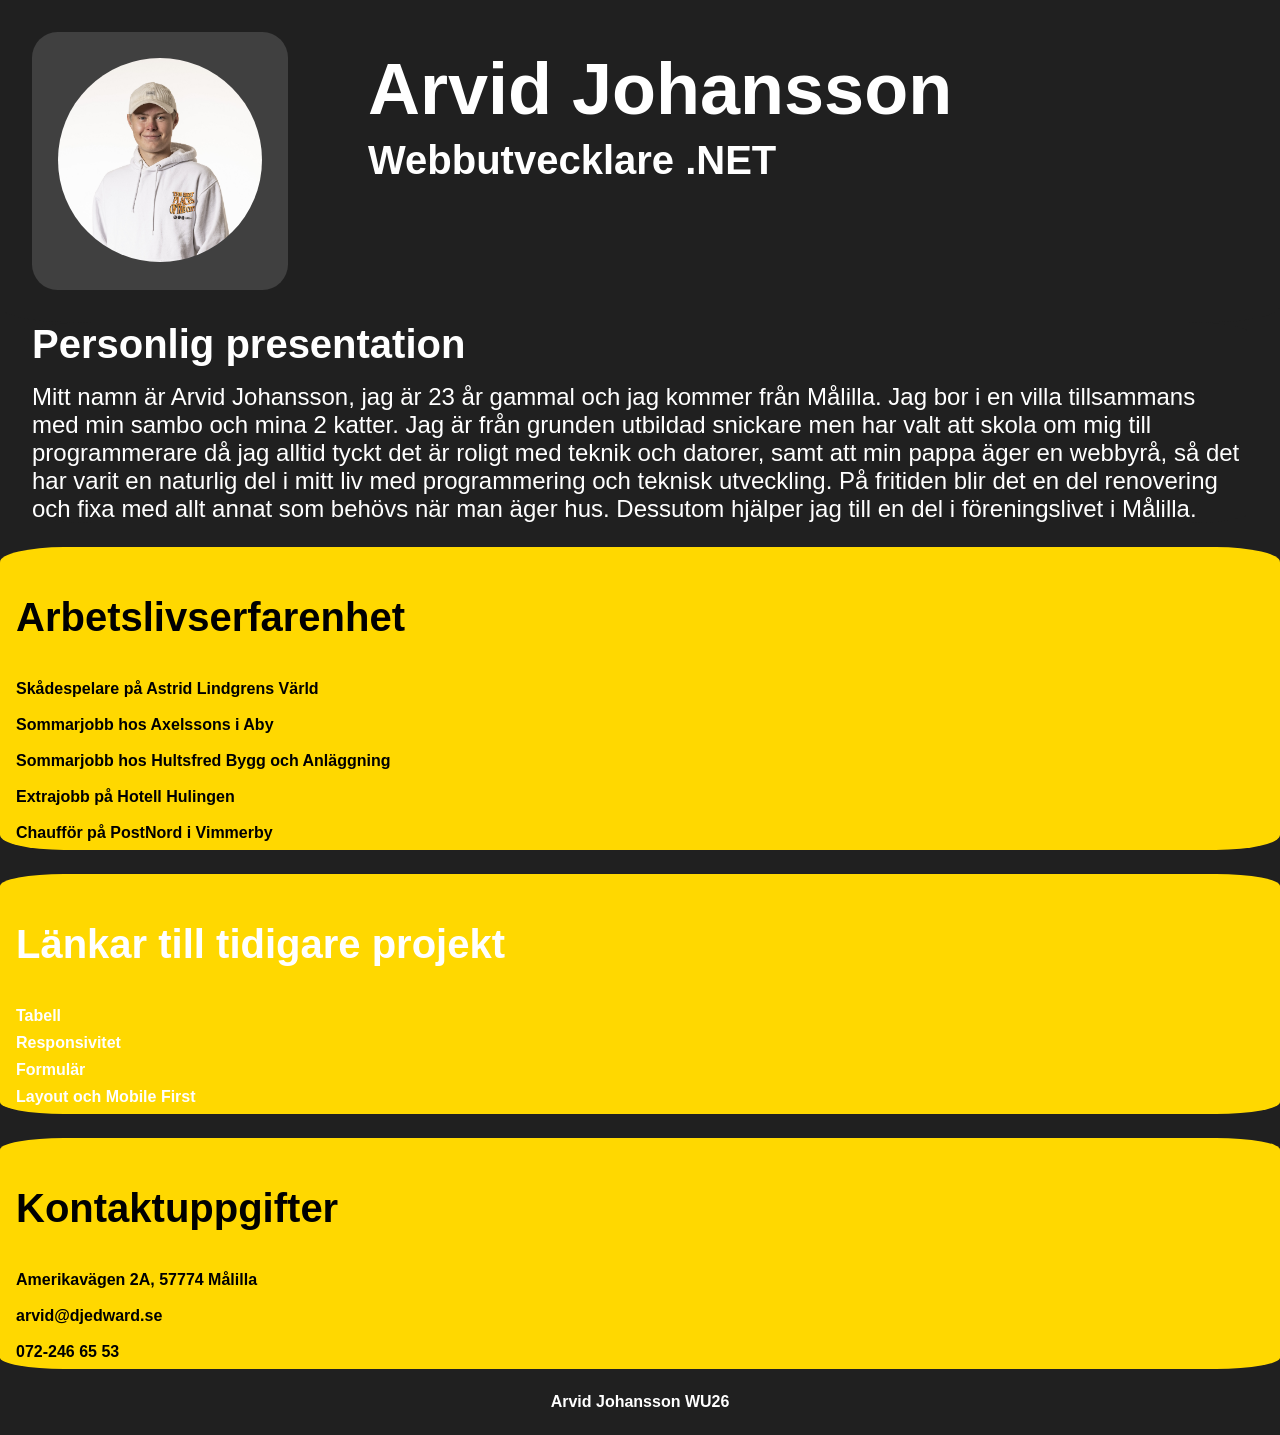
==== index.html @ 707cab83 "påbörjat grid på pc" ====
<!DOCTYPE html>
<html lang="sv">
<head>
    <meta charset="UTF-8">
    <meta name="viewport" content="width=device-width, initial-scale=1.0">
    <link rel="stylesheet" href="stylesheet.css">
    <title>CV</title>
</head>
<body>
    <main>
        <header>
            <section class="header-name">
                <h1>Arvid Johansson</h1>
                <h2>Webbutvecklare .NET</h2>
            </section>
            <section class="header-img">
                <img src="arvid cv webb.jpg" alt="En bild på Arvid">
            </section>
        </header>
    <div>
        <article class="personlig">
            <h3>Personlig presentation</h3>
            <p>Mitt namn är Arvid Johansson, jag är 23 år gammal och jag kommer från Målilla. Jag bor i en villa tillsammans med min sambo och mina 2 katter.
Jag är från grunden utbildad snickare men har valt att skola om mig till programmerare då jag alltid tyckt det är roligt med teknik och datorer, samt att min pappa äger en webbyrå, så det har varit en naturlig del i mitt liv med programmering och teknisk utveckling.
På fritiden blir det en del renovering och fixa med allt annat som behövs när man äger hus. Dessutom hjälper jag till en del i föreningslivet i Målilla.</p>
        </article>
        <article>
            <h3>Arbetslivserfarenhet</h3>
            <p class="arbetslivserfarenhet">
            Skådespelare på Astrid Lindgrens Värld<br><br>
            Sommarjobb hos Axelssons i Aby<br><br>
            Sommarjobb hos Hultsfred Bygg och Anläggning<br><br>
            Extrajobb på Hotell Hulingen<br><br>
            Chaufför på PostNord i Vimmerby
            </p>
        </article>
        <article class="länkar">
            <h3>Länkar till tidigare projekt</h3>
            <a class="link" href="https://arvid0306.github.io/ovning-tabeller/">Tabell</a><br><br>
            <a class="link" href="https://arvid0306.github.io/ovning-responsivitet/">Responsivitet</a><br><br>
            <a class="link" href="https://arvid0306.github.io/ovning-formular/">Formulär</a><br><br>
            <a class="link" href="https://arvid0306.github.io/ovning-mobile-first/">Layout och Mobile First</a>
        </article>
        <article>
            <h3>Kontaktuppgifter</h3>
            <p class="contact">
            Amerikavägen 2A, 57774 Målilla<br><br>
            arvid@djedward.se<br><br>
            072-246 65 53
            </p>
        </article>
    </div>
        <footer>
            <h2>
                Arvid Johansson WU26
            </h2>
        </footer>
    </main>
</body>
</html>
---- stylesheet.css ----
html{
    font-size: 8px;                 /*ställer in rem*/
}
body{
    margin: 0;
    background-color: #202020;
}
header{
    padding: 4rem 0;
    background-color: #404040;
    border-bottom-left-radius: 5%;
    border-bottom-right-radius: 5%;
    display: flex;                              /*skapar flex för att kunna centrera innehållet*/
    flex-direction: column;                     /*ändrar från row till column för fallande lista*/
    align-items: center;                        /*centrerar innehållet vågrätt*/
}
header > .header-name,
header > .header-img{
    display: block;                             /*skapar block för varje innehåll*/
}
.header-name > h1,
.header-name > h2{
    color: white;
}
.header-name{
    text-align: center;
}
h1, h2, h3, p, a{
    font-family: Arial, Helvetica, sans-serif;
}
h1{
    margin: 0;
    font-size: 6rem;
}
h1, h2{
    font-weight: lighter;
}
h2{
    margin: 1rem 0;
    font-size: 4rem;
}
h3{
    font-size: 3rem;
}
p, a{
    margin: 0;
    font-size: 2rem;
}
a{
    color: black;
    text-decoration: none;
}
img{
    width: 50%;           /*ändrar bredden på bilden*/
    margin-left: 25%;
    height: auto;           /*ändrar höjden på bilden automatiskt*/
    border-radius: 50%;     /*gör att den blir rund*/
    object-fit: cover;      /*gör att bilden fyller cirkeln utan att bli förvrängd*/
}
article{
    margin-top: 3rem;
    padding: 1rem 2rem;
    background-color: #ffd800;
    border-radius: 5%;
}
.arbetslivserfarenhet, .link, .contact{
    font-weight: bold;
}
footer{
    margin: 3rem 0;
}
footer > h2{
    text-align: center;
    font-size: 2rem;
    color: white;
}

@media (min-width: 768px) {
    header{
        display: grid;
        grid-template-columns: 1fr 3fr;
        grid-template-rows: auto;
        grid-template-areas:
            "img name";

        padding: 0;
        background-color: #202020;
    }

    .header-name{
        grid-area: name;
        align-self: flex-start;

        margin: 5% 0 0 5%
    }
    .header-name > h1,
    .header-name > h2{
        display: flex;
    }
    h1{
        font-size: 9rem;
        font-weight: bold;
    }
    h2{
        font-size: 5rem;
        font-weight: bold;
    }
    .header-img{
        grid-area: img;
        margin: 10%;

        background-color: #404040;
        border-radius: 10%;
    }
    img{
        width: 80%;
        margin: 10%;
    }
    .personlig{
        background-color: #202020;
    }
    .personlig > h3,
    .personlig > p,
    .länkar > h3,
    .länkar > .link{
        color: white;
    }
    .personlig{
        margin: 0 2.5%;
        padding: 0;
    }
    .personlig > h3{
        margin: 0 0 2rem 0;
    }
    .personlig > p{
        font-size: 3rem;
    }
    h3{
        font-size: 5rem;
    }
}
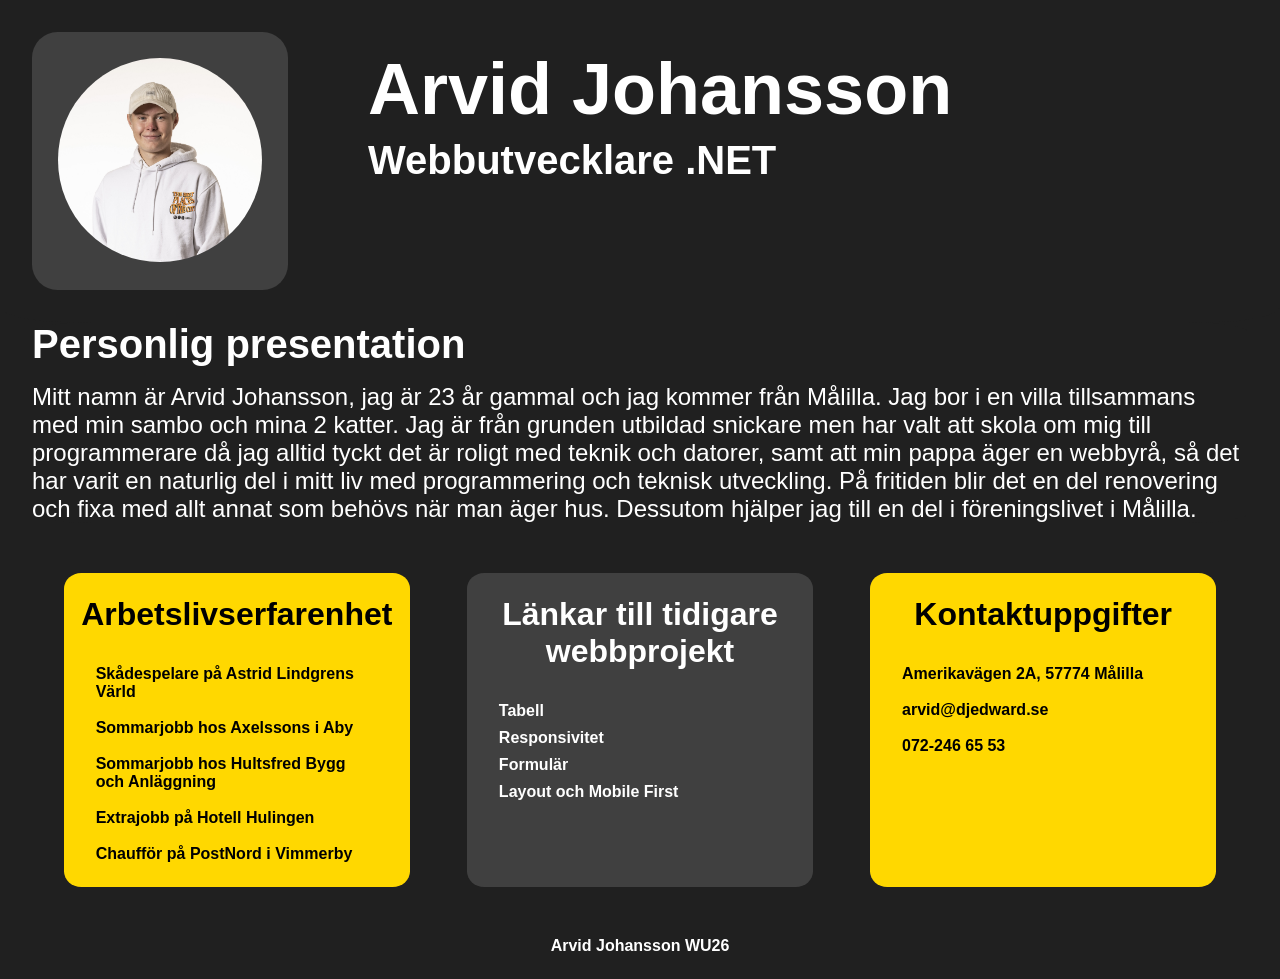
==== commit b01047ff: "klar med uppgiften" ====
--- a/index.html
+++ b/index.html
@@ -17,14 +17,14 @@
                 <img src="arvid cv webb.jpg" alt="En bild på Arvid">
             </section>
         </header>
-    <div>
         <article class="personlig">
             <h3>Personlig presentation</h3>
             <p>Mitt namn är Arvid Johansson, jag är 23 år gammal och jag kommer från Målilla. Jag bor i en villa tillsammans med min sambo och mina 2 katter.
 Jag är från grunden utbildad snickare men har valt att skola om mig till programmerare då jag alltid tyckt det är roligt med teknik och datorer, samt att min pappa äger en webbyrå, så det har varit en naturlig del i mitt liv med programmering och teknisk utveckling.
 På fritiden blir det en del renovering och fixa med allt annat som behövs när man äger hus. Dessutom hjälper jag till en del i föreningslivet i Målilla.</p>
         </article>
-        <article>
+    <div>
+        <article class="arbete">
             <h3>Arbetslivserfarenhet</h3>
             <p class="arbetslivserfarenhet">
             Skådespelare på Astrid Lindgrens Värld<br><br>
@@ -35,13 +35,13 @@
             </p>
         </article>
         <article class="länkar">
-            <h3>Länkar till tidigare projekt</h3>
+            <h3>Länkar till tidigare webbprojekt</h3>
             <a class="link" href="https://arvid0306.github.io/ovning-tabeller/">Tabell</a><br><br>
             <a class="link" href="https://arvid0306.github.io/ovning-responsivitet/">Responsivitet</a><br><br>
             <a class="link" href="https://arvid0306.github.io/ovning-formular/">Formulär</a><br><br>
             <a class="link" href="https://arvid0306.github.io/ovning-mobile-first/">Layout och Mobile First</a>
         </article>
-        <article>
+        <article class="kontakt">
             <h3>Kontaktuppgifter</h3>
             <p class="contact">
             Amerikavägen 2A, 57774 Målilla<br><br>
--- a/stylesheet.css
+++ b/stylesheet.css
@@ -27,6 +27,7 @@
 }
 h1, h2, h3, p, a{
     font-family: Arial, Helvetica, sans-serif;
+    overflow-wrap: anywhere;
 }
 h1{
     margin: 0;
@@ -86,7 +87,6 @@
         padding: 0;
         background-color: #202020;
     }
-
     .header-name{
         grid-area: name;
         align-self: flex-start;
@@ -116,7 +116,19 @@
         width: 80%;
         margin: 10%;
     }
+    main > div{
+        display: grid;
+        grid-template-columns: 1fr 1fr 1fr;
+        grid-template-rows: auto;
+        grid-template-areas: 
+            "arbete länkar kontakt";
+        column-gap: 5%;
+        padding: 2% 5%;
+    }
     .personlig{
+        grid-area: personlig;
+        grid-column: 1 / 4;
+
         background-color: #202020;
     }
     .personlig > h3,
@@ -135,6 +147,29 @@
     .personlig > p{
         font-size: 3rem;
     }
+    .arbete > h3,
+    .länkar > h3,
+    .kontakt > h3{
+        text-align: center;
+        margin-top: 5%;
+        font-size: 4rem;
+    }
+    .arbete > p,
+    .länkar > a,
+    .kontakt > p{
+        margin: 0 5% 5% 5%;
+    }
+    .arbete{
+        grid-area: arbete;
+    }
+    .länkar{
+        grid-area: länkar;
+
+        background-color: #404040;
+    }
+    .kontakt{
+        grid-area: kontakt;
+    }
     h3{
         font-size: 5rem;
     }
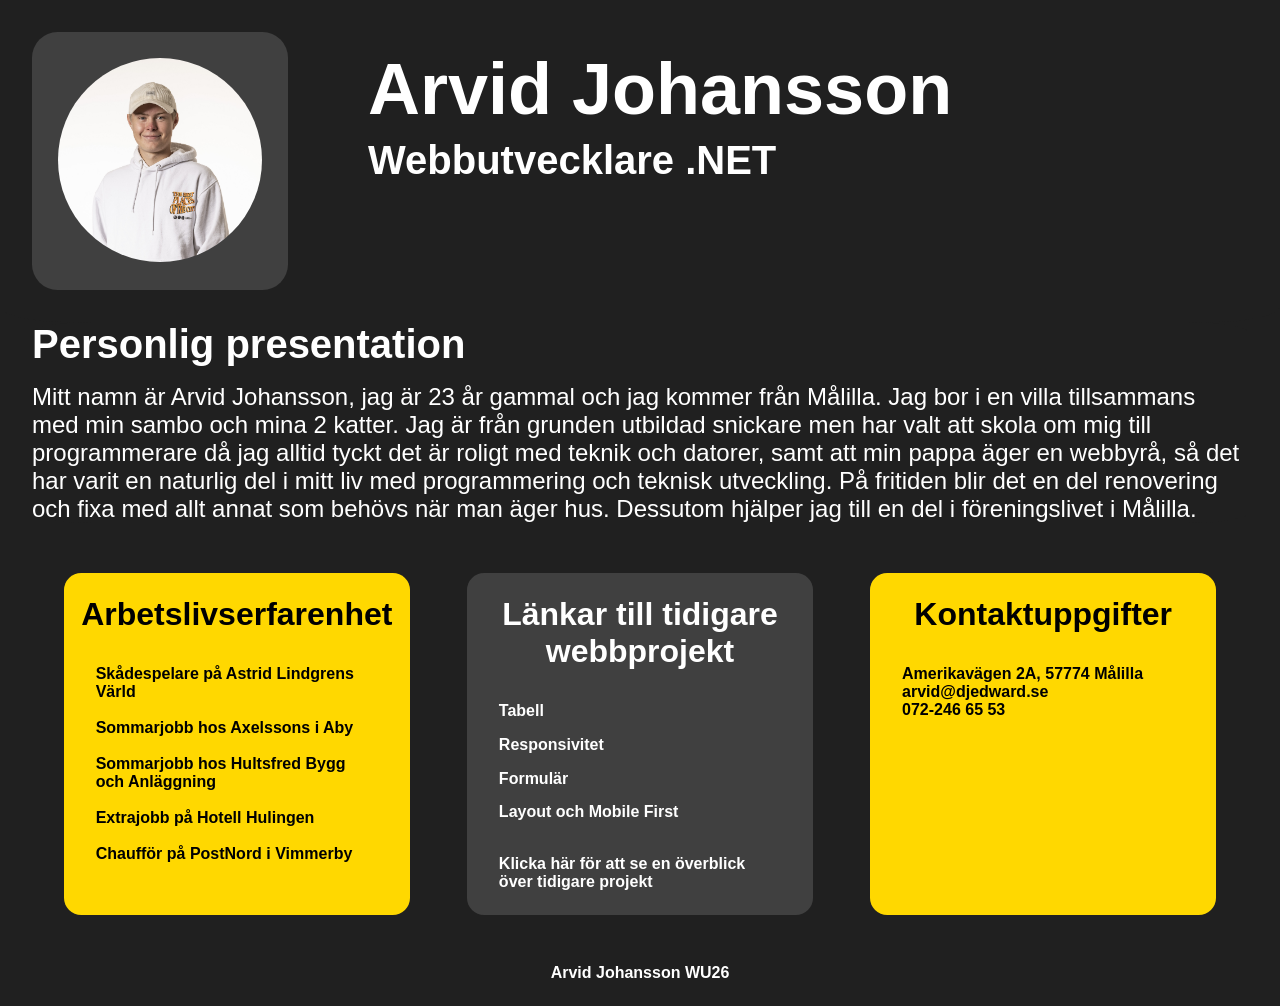
==== commit 32d6fa20: "klar med uppgiften" ====
--- a/index.html
+++ b/index.html
@@ -23,7 +23,7 @@
 Jag är från grunden utbildad snickare men har valt att skola om mig till programmerare då jag alltid tyckt det är roligt med teknik och datorer, samt att min pappa äger en webbyrå, så det har varit en naturlig del i mitt liv med programmering och teknisk utveckling.
 På fritiden blir det en del renovering och fixa med allt annat som behövs när man äger hus. Dessutom hjälper jag till en del i föreningslivet i Målilla.</p>
         </article>
-    <div>
+    <div>                               <!--skapar en div för att kunna skapa en grid senare i css enbart för de nedre artiklarna som på skissen-->
         <article class="arbete">
             <h3>Arbetslivserfarenhet</h3>
             <p class="arbetslivserfarenhet">
@@ -36,16 +36,17 @@
         </article>
         <article class="länkar">
             <h3>Länkar till tidigare webbprojekt</h3>
-            <a class="link" href="https://arvid0306.github.io/ovning-tabeller/">Tabell</a><br><br>
-            <a class="link" href="https://arvid0306.github.io/ovning-responsivitet/">Responsivitet</a><br><br>
-            <a class="link" href="https://arvid0306.github.io/ovning-formular/">Formulär</a><br><br>
-            <a class="link" href="https://arvid0306.github.io/ovning-mobile-first/">Layout och Mobile First</a>
+            <a class="link" href="https://arvid0306.github.io/ovning-tabeller/">Tabell</a><br>              <!--länkar till tidigare projekt-->
+            <a class="link" href="https://arvid0306.github.io/ovning-responsivitet/">Responsivitet</a><br>
+            <a class="link" href="https://arvid0306.github.io/ovning-formular/">Formulär</a><br>
+            <a class="link" href="https://arvid0306.github.io/ovning-mobile-first/">Layout och Mobile First</a><br><br><br>
+            <a class="link" href="preview.html">Klicka här för att se en överblick över tidigare projekt</a>
         </article>
         <article class="kontakt">
             <h3>Kontaktuppgifter</h3>
             <p class="contact">
-            Amerikavägen 2A, 57774 Målilla<br><br>
-            arvid@djedward.se<br><br>
+            Amerikavägen 2A, 57774 Målilla<br>
+            arvid@djedward.se<br>
             072-246 65 53
             </p>
         </article>
--- a/stylesheet.css
+++ b/stylesheet.css
@@ -2,11 +2,11 @@
     font-size: 8px;                 /*ställer in rem*/
 }
 body{
-    margin: 0;
+    margin: 0;                      /*tar bort marginalen utanför body*/
     background-color: #202020;
 }
 header{
-    padding: 4rem 0;
+    padding: 4rem 0;                /*trycker in innehålet 4rem från padding top och bottom men lämnar left och right orört*/
     background-color: #404040;
     border-bottom-left-radius: 5%;
     border-bottom-right-radius: 5%;
@@ -27,14 +27,14 @@
 }
 h1, h2, h3, p, a{
     font-family: Arial, Helvetica, sans-serif;
-    overflow-wrap: anywhere;
+    overflow-wrap: anywhere;                    /*gör så att innehållet cuttas och åker ner på ny rad istället för att skjutas ut utanför sin förälder*/
 }
 h1{
     margin: 0;
     font-size: 6rem;
 }
 h1, h2{
-    font-weight: lighter;
+    font-weight: lighter;                       /*ändrar fetstilen på texten*/
 }
 h2{
     margin: 1rem 0;
@@ -49,7 +49,7 @@
 }
 a{
     color: black;
-    text-decoration: none;
+    text-decoration: none;                      /*tar bort understrecket på länkarna*/
 }
 img{
     width: 50%;           /*ändrar bredden på bilden*/
@@ -65,7 +65,7 @@
     border-radius: 5%;
 }
 .arbetslivserfarenhet, .link, .contact{
-    font-weight: bold;
+    font-weight: bold;                          /*ändrar fetstilen på texten*/
 }
 footer{
     margin: 3rem 0;
@@ -76,26 +76,26 @@
     color: white;
 }
 
-@media (min-width: 768px) {
+@media (min-width: 768px) {                     /*allt innanför denhär aktiveras enbart om skärmen är större än 768px*/
     header{
-        display: grid;
-        grid-template-columns: 1fr 3fr;
-        grid-template-rows: auto;
-        grid-template-areas:
+        display: grid;                          /*skapar en grid*/
+        grid-template-columns: 1fr 3fr;         /*skapar 2 kolumner fördelat 25% 75%*/
+        grid-template-rows: auto;               /*skapar en rad som anpassar höjden*/
+        grid-template-areas:                    /*skapar en layout för hur innehållet ska placeras i griden*/
             "img name";
 
         padding: 0;
         background-color: #202020;
     }
     .header-name{
-        grid-area: name;
-        align-self: flex-start;
+        grid-area: name;                        /*kopplar akutell iframe till rätt id i grid area*/
+        align-self: flex-start;                 /*drar innehållet till toppen av header*/
 
-        margin: 5% 0 0 5%
+        margin: 5% 0 0 5%;                      /*sätter margin i toppen och till vänster*/
     }
     .header-name > h1,
     .header-name > h2{
-        display: flex;
+        text-align: left;                       /*flyttar texten till vänsterkant*/
     }
     h1{
         font-size: 9rem;
@@ -106,7 +106,7 @@
         font-weight: bold;
     }
     .header-img{
-        grid-area: img;
+        grid-area: img;                         /*kopplar akutell iframe till rätt id i grid area*/
         margin: 10%;
 
         background-color: #404040;
@@ -117,18 +117,15 @@
         margin: 10%;
     }
     main > div{
-        display: grid;
-        grid-template-columns: 1fr 1fr 1fr;
-        grid-template-rows: auto;
-        grid-template-areas: 
+        display: grid;                          /*skapar en grid inuti div*/
+        grid-template-columns: 1fr 1fr 1fr;     /*skapar 3 kolumner som delar lika på ytan*/
+        grid-template-rows: auto;               /*skapar en rad som ändrar höjd automatiskt*/
+        grid-template-areas:                    /*skapar en layout för hur innehållet ska placeras i grid*/
             "arbete länkar kontakt";
-        column-gap: 5%;
-        padding: 2% 5%;
+        column-gap: 5%;                         /*skapar ett gap mellan varje kolumn*/
+        padding: 2% 5%;                         /*skapar padding 2% i topp och botten och 5% till vänster och höger. på så sätt blir det samma avstånd mellan boxarna som till ytterkanterna*/
     }
     .personlig{
-        grid-area: personlig;
-        grid-column: 1 / 4;
-
         background-color: #202020;
     }
     .personlig > h3,
@@ -157,18 +154,19 @@
     .arbete > p,
     .länkar > a,
     .kontakt > p{
+        display: inline-block;      /*gör hela länken till en ruta så att marginalen gäller hela länken och inte bara första raden av den*/
         margin: 0 5% 5% 5%;
     }
     .arbete{
-        grid-area: arbete;
+        grid-area: arbete;          /*kopplar akutell iframe till rätt id i grid area*/
     }
     .länkar{
-        grid-area: länkar;
+        grid-area: länkar;          /*kopplar akutell iframe till rätt id i grid area*/
 
         background-color: #404040;
     }
     .kontakt{
-        grid-area: kontakt;
+        grid-area: kontakt;         /*kopplar akutell iframe till rätt id i grid area*/
     }
     h3{
         font-size: 5rem;
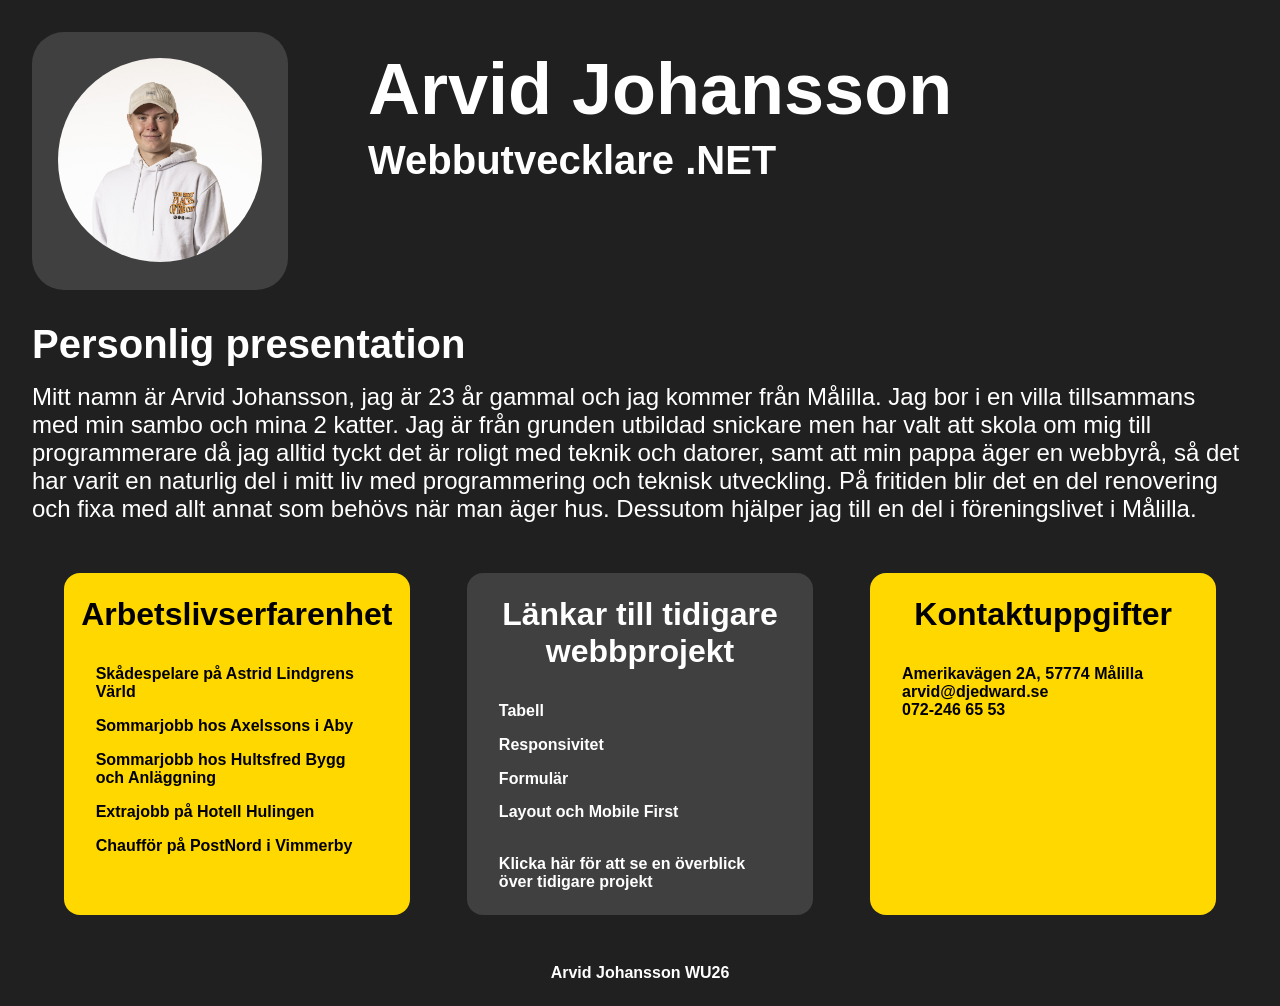
==== commit 2120887a: "helt klar" ====
--- a/index.html
+++ b/index.html
@@ -13,9 +13,9 @@
                 <h1>Arvid Johansson</h1>
                 <h2>Webbutvecklare .NET</h2>
             </section>
-            <section class="header-img">
-                <img src="arvid cv webb.jpg" alt="En bild på Arvid">
-            </section>
+            <div class="div-img">
+                <img src="arvid-cv-webb.jpg" alt="En bild på Arvid">
+            </div>
         </header>
         <article class="personlig">
             <h3>Personlig presentation</h3>
@@ -26,13 +26,23 @@
     <div>                               <!--skapar en div för att kunna skapa en grid senare i css enbart för de nedre artiklarna som på skissen-->
         <article class="arbete">
             <h3>Arbetslivserfarenhet</h3>
-            <p class="arbetslivserfarenhet">
-            Skådespelare på Astrid Lindgrens Värld<br><br>
-            Sommarjobb hos Axelssons i Aby<br><br>
-            Sommarjobb hos Hultsfred Bygg och Anläggning<br><br>
-            Extrajobb på Hotell Hulingen<br><br>
-            Chaufför på PostNord i Vimmerby
-            </p>
+            <ul class="arbetslivserfarenhet">
+                <li>
+                    Skådespelare på Astrid Lindgrens Värld
+                </li>
+                <li>
+                    Sommarjobb hos Axelssons i Aby
+                </li>
+                <li>
+                    Sommarjobb hos Hultsfred Bygg och Anläggning
+                </li>
+                <li>
+                    Extrajobb på Hotell Hulingen
+                </li>
+                <li>
+                    Chaufför på PostNord i Vimmerby
+                </li>
+            </ul>
         </article>
         <article class="länkar">
             <h3>Länkar till tidigare webbprojekt</h3>
--- a/stylesheet.css
+++ b/stylesheet.css
@@ -15,7 +15,7 @@
     align-items: center;                        /*centrerar innehållet vågrätt*/
 }
 header > .header-name,
-header > .header-img{
+header > .div-img{
     display: block;                             /*skapar block för varje innehåll*/
 }
 .header-name > h1,
@@ -25,7 +25,7 @@
 .header-name{
     text-align: center;
 }
-h1, h2, h3, p, a{
+h1, h2, h3, p, a, li{
     font-family: Arial, Helvetica, sans-serif;
     overflow-wrap: anywhere;                    /*gör så att innehållet cuttas och åker ner på ny rad istället för att skjutas ut utanför sin förälder*/
 }
@@ -43,9 +43,16 @@
 h3{
     font-size: 3rem;
 }
-p, a{
+p, a, li{
     margin: 0;
     font-size: 2rem;
+}
+ul{
+    padding: 0;
+}
+li{
+    list-style: none;
+    margin-bottom: 2rem;
 }
 a{
     color: black;
@@ -62,7 +69,7 @@
     margin-top: 3rem;
     padding: 1rem 2rem;
     background-color: #ffd800;
-    border-radius: 5%;
+    border-radius: 2rem;
 }
 .arbetslivserfarenhet, .link, .contact{
     font-weight: bold;                          /*ändrar fetstilen på texten*/
@@ -105,12 +112,12 @@
         font-size: 5rem;
         font-weight: bold;
     }
-    .header-img{
+    .div-img{
         grid-area: img;                         /*kopplar akutell iframe till rätt id i grid area*/
         margin: 10%;
 
         background-color: #404040;
-        border-radius: 10%;
+        border-radius: 4rem;
     }
     img{
         width: 80%;
@@ -151,7 +158,7 @@
         margin-top: 5%;
         font-size: 4rem;
     }
-    .arbete > p,
+    .arbete > ul,
     .länkar > a,
     .kontakt > p{
         display: inline-block;      /*gör hela länken till en ruta så att marginalen gäller hela länken och inte bara första raden av den*/
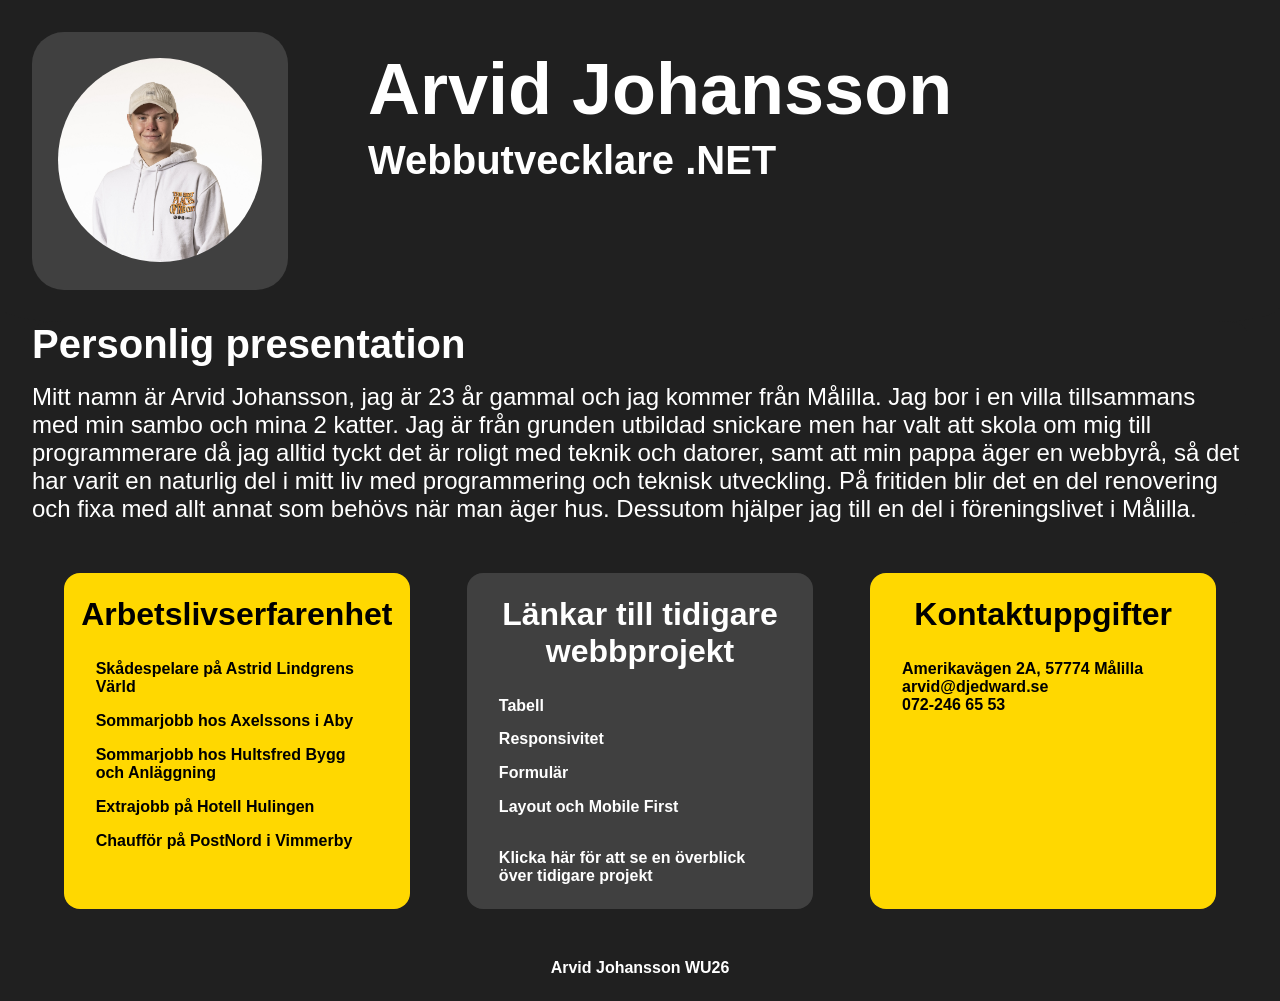
==== commit 5f79b06d: "bytte h2 mot p i header" ====
--- a/index.html
+++ b/index.html
@@ -11,21 +11,21 @@
         <header>
             <section class="header-name">
                 <h1>Arvid Johansson</h1>
-                <h2>Webbutvecklare .NET</h2>
+                <p class="persontitel">Webbutvecklare .NET</p>
             </section>
             <div class="div-img">
                 <img src="arvid-cv-webb.jpg" alt="En bild på Arvid">
             </div>
         </header>
         <article class="personlig">
-            <h3>Personlig presentation</h3>
+            <h2>Personlig presentation</h3>
             <p>Mitt namn är Arvid Johansson, jag är 23 år gammal och jag kommer från Målilla. Jag bor i en villa tillsammans med min sambo och mina 2 katter.
 Jag är från grunden utbildad snickare men har valt att skola om mig till programmerare då jag alltid tyckt det är roligt med teknik och datorer, samt att min pappa äger en webbyrå, så det har varit en naturlig del i mitt liv med programmering och teknisk utveckling.
 På fritiden blir det en del renovering och fixa med allt annat som behövs när man äger hus. Dessutom hjälper jag till en del i föreningslivet i Målilla.</p>
         </article>
     <div>                               <!--skapar en div för att kunna skapa en grid senare i css enbart för de nedre artiklarna som på skissen-->
         <article class="arbete">
-            <h3>Arbetslivserfarenhet</h3>
+            <h2>Arbetslivserfarenhet</h3>
             <ul class="arbetslivserfarenhet">
                 <li>
                     Skådespelare på Astrid Lindgrens Värld
@@ -45,7 +45,7 @@
             </ul>
         </article>
         <article class="länkar">
-            <h3>Länkar till tidigare webbprojekt</h3>
+            <h2>Länkar till tidigare webbprojekt</h3>
             <a class="link" href="https://arvid0306.github.io/ovning-tabeller/">Tabell</a><br>              <!--länkar till tidigare projekt-->
             <a class="link" href="https://arvid0306.github.io/ovning-responsivitet/">Responsivitet</a><br>
             <a class="link" href="https://arvid0306.github.io/ovning-formular/">Formulär</a><br>
@@ -53,7 +53,7 @@
             <a class="link" href="preview.html">Klicka här för att se en överblick över tidigare projekt</a>
         </article>
         <article class="kontakt">
-            <h3>Kontaktuppgifter</h3>
+            <h2>Kontaktuppgifter</h3>
             <p class="contact">
             Amerikavägen 2A, 57774 Målilla<br>
             arvid@djedward.se<br>
--- a/stylesheet.css
+++ b/stylesheet.css
@@ -19,13 +19,13 @@
     display: block;                             /*skapar block för varje innehåll*/
 }
 .header-name > h1,
-.header-name > h2{
+.header-name > p{
     color: white;
 }
 .header-name{
     text-align: center;
 }
-h1, h2, h3, p, a, li{
+h1, h2, p, a, li{
     font-family: Arial, Helvetica, sans-serif;
     overflow-wrap: anywhere;                    /*gör så att innehållet cuttas och åker ner på ny rad istället för att skjutas ut utanför sin förälder*/
 }
@@ -33,19 +33,19 @@
     margin: 0;
     font-size: 6rem;
 }
-h1, h2{
+h1, .persontitel{
     font-weight: lighter;                       /*ändrar fetstilen på texten*/
 }
 h2{
-    margin: 1rem 0;
-    font-size: 4rem;
-}
-h3{
     font-size: 3rem;
 }
 p, a, li{
     margin: 0;
     font-size: 2rem;
+}
+.persontitel{
+    margin: 1rem 0;
+    font-size: 4rem;
 }
 ul{
     padding: 0;
@@ -101,14 +101,14 @@
         margin: 5% 0 0 5%;                      /*sätter margin i toppen och till vänster*/
     }
     .header-name > h1,
-    .header-name > h2{
+    .header-name > p{
         text-align: left;                       /*flyttar texten till vänsterkant*/
     }
     h1{
         font-size: 9rem;
         font-weight: bold;
     }
-    h2{
+    .persontitel{
         font-size: 5rem;
         font-weight: bold;
     }
@@ -135,9 +135,9 @@
     .personlig{
         background-color: #202020;
     }
-    .personlig > h3,
+    .personlig > h2,
     .personlig > p,
-    .länkar > h3,
+    .länkar > h2,
     .länkar > .link{
         color: white;
     }
@@ -145,15 +145,15 @@
         margin: 0 2.5%;
         padding: 0;
     }
-    .personlig > h3{
+    .personlig > h2{
         margin: 0 0 2rem 0;
     }
     .personlig > p{
         font-size: 3rem;
     }
-    .arbete > h3,
-    .länkar > h3,
-    .kontakt > h3{
+    .arbete > h2,
+    .länkar > h2,
+    .kontakt > h2{
         text-align: center;
         margin-top: 5%;
         font-size: 4rem;
@@ -175,7 +175,7 @@
     .kontakt{
         grid-area: kontakt;         /*kopplar akutell iframe till rätt id i grid area*/
     }
-    h3{
+    h2{
         font-size: 5rem;
     }
 }
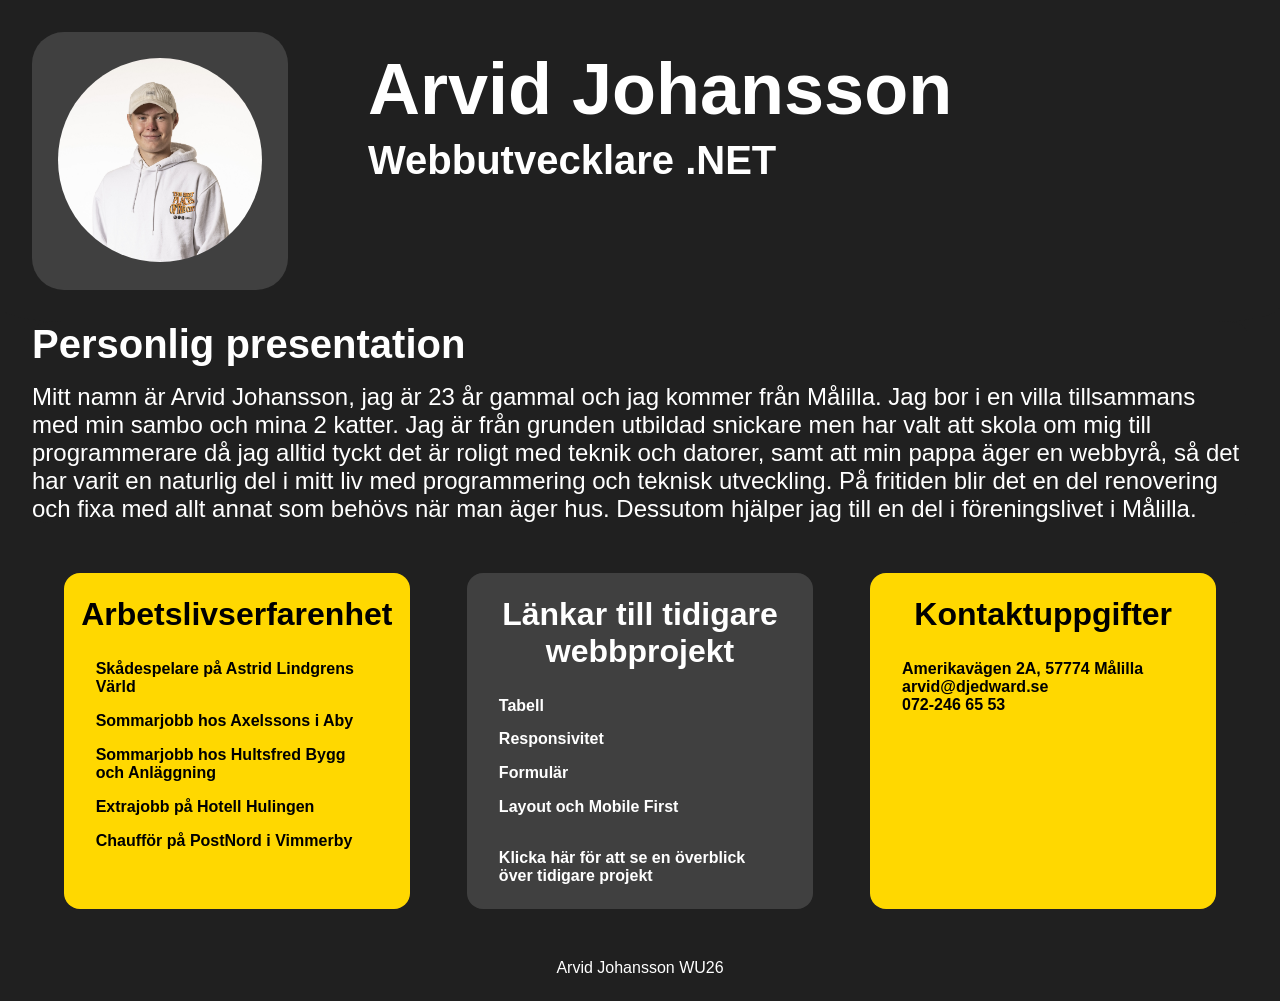
==== commit 59c81823: "färdig" ====
--- a/index.html
+++ b/index.html
@@ -17,15 +17,15 @@
                 <img src="arvid-cv-webb.jpg" alt="En bild på Arvid">
             </div>
         </header>
-        <article class="personlig">
-            <h2>Personlig presentation</h3>
+        <section class="personlig">
+            <h2>Personlig presentation</h2>
             <p>Mitt namn är Arvid Johansson, jag är 23 år gammal och jag kommer från Målilla. Jag bor i en villa tillsammans med min sambo och mina 2 katter.
 Jag är från grunden utbildad snickare men har valt att skola om mig till programmerare då jag alltid tyckt det är roligt med teknik och datorer, samt att min pappa äger en webbyrå, så det har varit en naturlig del i mitt liv med programmering och teknisk utveckling.
 På fritiden blir det en del renovering och fixa med allt annat som behövs när man äger hus. Dessutom hjälper jag till en del i föreningslivet i Målilla.</p>
-        </article>
+        </section>
     <div>                               <!--skapar en div för att kunna skapa en grid senare i css enbart för de nedre artiklarna som på skissen-->
-        <article class="arbete">
-            <h2>Arbetslivserfarenhet</h3>
+        <section class="arbete">
+            <h2>Arbetslivserfarenhet</h2>
             <ul class="arbetslivserfarenhet">
                 <li>
                     Skådespelare på Astrid Lindgrens Värld
@@ -43,28 +43,28 @@
                     Chaufför på PostNord i Vimmerby
                 </li>
             </ul>
-        </article>
-        <article class="länkar">
-            <h2>Länkar till tidigare webbprojekt</h3>
+        </section>
+        <section class="länkar">
+            <h2>Länkar till tidigare webbprojekt</h2>
             <a class="link" href="https://arvid0306.github.io/ovning-tabeller/">Tabell</a><br>              <!--länkar till tidigare projekt-->
             <a class="link" href="https://arvid0306.github.io/ovning-responsivitet/">Responsivitet</a><br>
             <a class="link" href="https://arvid0306.github.io/ovning-formular/">Formulär</a><br>
             <a class="link" href="https://arvid0306.github.io/ovning-mobile-first/">Layout och Mobile First</a><br><br><br>
             <a class="link" href="preview.html">Klicka här för att se en överblick över tidigare projekt</a>
-        </article>
-        <article class="kontakt">
-            <h2>Kontaktuppgifter</h3>
+        </section>
+        <section class="kontakt">
+            <h2>Kontaktuppgifter</h2>
             <p class="contact">
             Amerikavägen 2A, 57774 Målilla<br>
             arvid@djedward.se<br>
             072-246 65 53
             </p>
-        </article>
+        </section>
     </div>
         <footer>
-            <h2>
+            <p>
                 Arvid Johansson WU26
-            </h2>
+            </p>
         </footer>
     </main>
 </body>
--- a/stylesheet.css
+++ b/stylesheet.css
@@ -65,7 +65,10 @@
     border-radius: 50%;     /*gör att den blir rund*/
     object-fit: cover;      /*gör att bilden fyller cirkeln utan att bli förvrängd*/
 }
-article{
+.personlig,
+.arbete,
+.länkar,
+.kontakt{
     margin-top: 3rem;
     padding: 1rem 2rem;
     background-color: #ffd800;
@@ -77,7 +80,7 @@
 footer{
     margin: 3rem 0;
 }
-footer > h2{
+footer > p{
     text-align: center;
     font-size: 2rem;
     color: white;
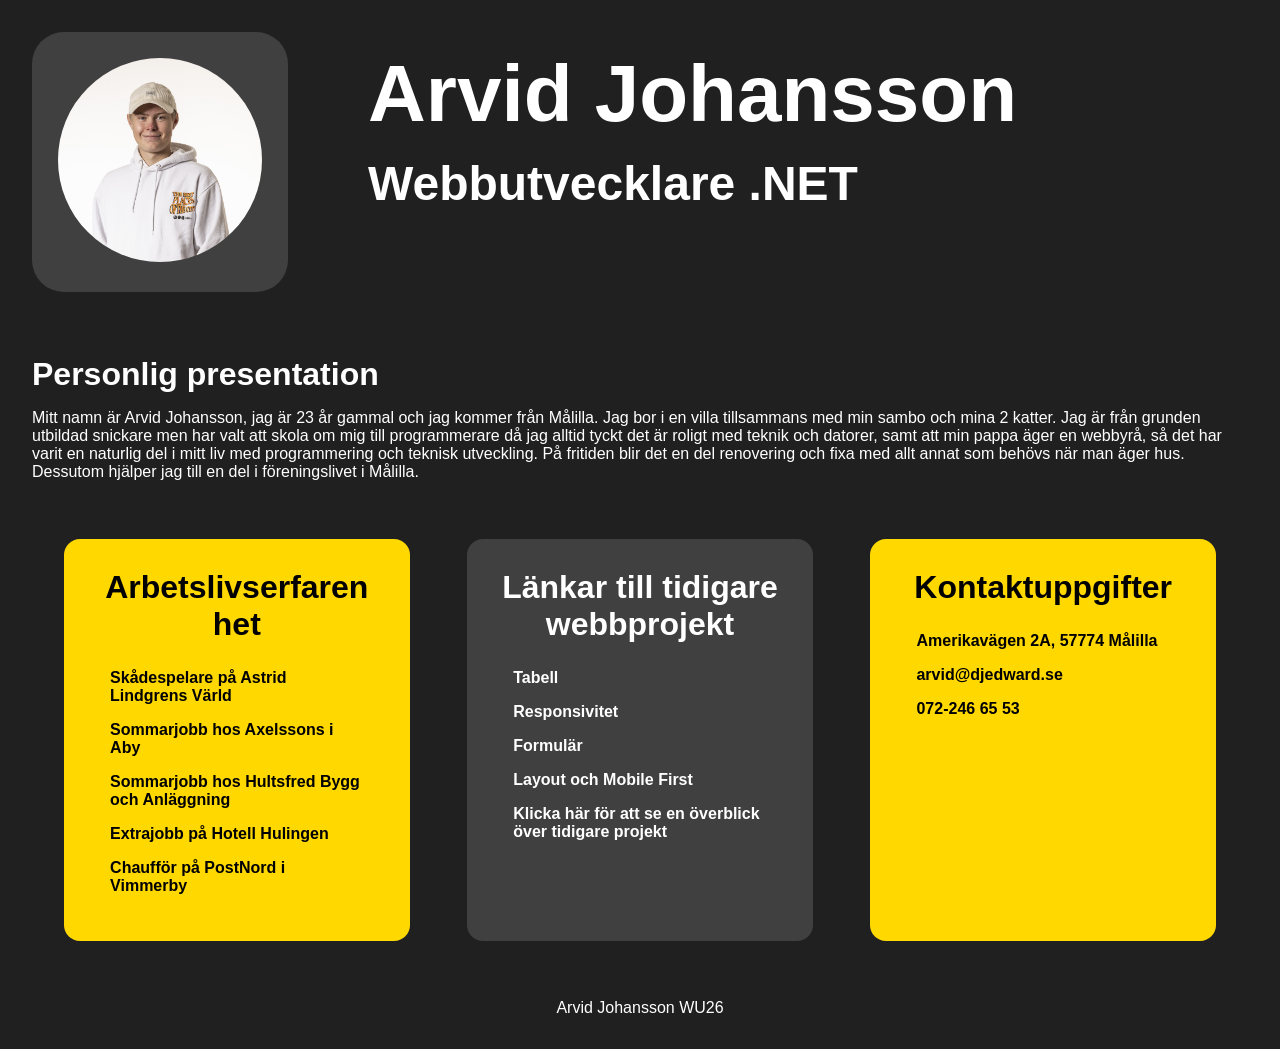
==== commit d37bd5f6: "fixat enligt Davids kommentar" ====
--- a/index.html
+++ b/index.html
@@ -11,7 +11,9 @@
         <header>
             <section class="header-name">
                 <h1>Arvid Johansson</h1>
-                <p class="persontitel">Webbutvecklare .NET</p>
+                <p class="persontitel">
+                    Webbutvecklare .NET
+                </p>
             </section>
             <div class="div-img">
                 <img src="arvid-cv-webb.jpg" alt="En bild på Arvid">
@@ -19,48 +21,68 @@
         </header>
         <section class="personlig">
             <h2>Personlig presentation</h2>
-            <p>Mitt namn är Arvid Johansson, jag är 23 år gammal och jag kommer från Målilla. Jag bor i en villa tillsammans med min sambo och mina 2 katter.
-Jag är från grunden utbildad snickare men har valt att skola om mig till programmerare då jag alltid tyckt det är roligt med teknik och datorer, samt att min pappa äger en webbyrå, så det har varit en naturlig del i mitt liv med programmering och teknisk utveckling.
-På fritiden blir det en del renovering och fixa med allt annat som behövs när man äger hus. Dessutom hjälper jag till en del i föreningslivet i Målilla.</p>
-        </section>
-    <div>                               <!--skapar en div för att kunna skapa en grid senare i css enbart för de nedre artiklarna som på skissen-->
-        <section class="arbete">
-            <h2>Arbetslivserfarenhet</h2>
-            <ul class="arbetslivserfarenhet">
-                <li>
-                    Skådespelare på Astrid Lindgrens Värld
-                </li>
-                <li>
-                    Sommarjobb hos Axelssons i Aby
-                </li>
-                <li>
-                    Sommarjobb hos Hultsfred Bygg och Anläggning
-                </li>
-                <li>
-                    Extrajobb på Hotell Hulingen
-                </li>
-                <li>
-                    Chaufför på PostNord i Vimmerby
-                </li>
-            </ul>
-        </section>
-        <section class="länkar">
-            <h2>Länkar till tidigare webbprojekt</h2>
-            <a class="link" href="https://arvid0306.github.io/ovning-tabeller/">Tabell</a><br>              <!--länkar till tidigare projekt-->
-            <a class="link" href="https://arvid0306.github.io/ovning-responsivitet/">Responsivitet</a><br>
-            <a class="link" href="https://arvid0306.github.io/ovning-formular/">Formulär</a><br>
-            <a class="link" href="https://arvid0306.github.io/ovning-mobile-first/">Layout och Mobile First</a><br><br><br>
-            <a class="link" href="preview.html">Klicka här för att se en överblick över tidigare projekt</a>
-        </section>
-        <section class="kontakt">
-            <h2>Kontaktuppgifter</h2>
-            <p class="contact">
-            Amerikavägen 2A, 57774 Målilla<br>
-            arvid@djedward.se<br>
-            072-246 65 53
+            <p>
+                Mitt namn är Arvid Johansson, jag är 23 år gammal och jag kommer från Målilla. Jag bor i en villa tillsammans med min sambo och mina 2 katter.
+                Jag är från grunden utbildad snickare men har valt att skola om mig till programmerare då jag alltid tyckt det är roligt med teknik och datorer, samt att min pappa äger en webbyrå, så det har varit en naturlig del i mitt liv med programmering och teknisk utveckling.
+                På fritiden blir det en del renovering och fixa med allt annat som behövs när man äger hus. Dessutom hjälper jag till en del i föreningslivet i Målilla.
             </p>
         </section>
-    </div>
+        <div>                               <!--skapar en div för att kunna skapa en grid senare i css enbart för de nedre artiklarna som på skissen-->
+            <section class="arbete">
+                <h2>Arbetslivserfarenhet</h2>
+                <ul>
+                    <li>
+                        Skådespelare på Astrid Lindgrens Värld
+                    </li>
+                    <li>
+                        Sommarjobb hos Axelssons i Aby
+                    </li>
+                    <li>
+                        Sommarjobb hos Hultsfred Bygg och Anläggning
+                    </li>
+                    <li>
+                        Extrajobb på Hotell Hulingen
+                    </li>
+                    <li>
+                        Chaufför på PostNord i Vimmerby
+                    </li>
+                </ul>
+            </section>
+            <section class="länkar">
+                <h2>Länkar till tidigare webbprojekt</h2>
+                <ul class="link">
+                    <li>
+                        <a class="link" href="https://arvid0306.github.io/ovning-tabeller/">Tabell</a>
+                    </li>
+                    <li>
+                        <a class="link" href="https://arvid0306.github.io/ovning-responsivitet/">Responsivitet</a>
+                    </li>
+                    <li>
+                        <a class="link" href="https://arvid0306.github.io/ovning-formular/">Formulär</a>
+                    </li>
+                    <li>
+                        <a class="link" href="https://arvid0306.github.io/ovning-mobile-first/">Layout och Mobile First</a>
+                    </li>
+                    <li>
+                        <a class="link" href="preview.html">Klicka här för att se en överblick över tidigare projekt</a>
+                    </li>
+                </ul>    
+            </section>
+            <section class="kontakt">
+                <h2>Kontaktuppgifter</h2>
+                <ul>
+                    <li>
+                        Amerikavägen 2A, 57774 Målilla
+                    </li>
+                    <li>
+                        arvid@djedward.se
+                    </li>
+                    <li>
+                        072-246 65 53
+                    </li>
+                </ul>
+            </section>
+        </div>
         <footer>
             <p>
                 Arvid Johansson WU26
--- a/stylesheet.css
+++ b/stylesheet.css
@@ -1,12 +1,15 @@
-html{
-    font-size: 8px;                 /*ställer in rem*/
+main{
+    max-width: 1400px;              /*sätter bredden på main till max 1400px*/
+    margin: 0 auto;                 /*sätter automatisk margin till vänster och höger så sidan centreras*/
+    display: grid;
+    gap: 2rem;
 }
 body{
     margin: 0;                      /*tar bort marginalen utanför body*/
     background-color: #202020;
 }
 header{
-    padding: 4rem 0;                /*trycker in innehålet 4rem från padding top och bottom men lämnar left och right orört*/
+    padding: 3rem 0;                /*trycker in innehålet 3rem från padding top och bottom men lämnar left och right orört*/
     background-color: #404040;
     border-bottom-left-radius: 5%;
     border-bottom-right-radius: 5%;
@@ -31,28 +34,29 @@
 }
 h1{
     margin: 0;
-    font-size: 6rem;
+    font-size: 4rem;
 }
 h1, .persontitel{
     font-weight: lighter;                       /*ändrar fetstilen på texten*/
 }
 h2{
-    font-size: 3rem;
+    font-size: 2rem;
 }
-p, a, li{
+p, li{
     margin: 0;
-    font-size: 2rem;
+    font-size: 1rem;
 }
 .persontitel{
     margin: 1rem 0;
-    font-size: 4rem;
+    font-size: 2rem;
 }
 ul{
     padding: 0;
 }
 li{
     list-style: none;
-    margin-bottom: 2rem;
+    margin-bottom: 1rem;
+    font-weight: bold;
 }
 a{
     color: black;
@@ -65,24 +69,24 @@
     border-radius: 50%;     /*gör att den blir rund*/
     object-fit: cover;      /*gör att bilden fyller cirkeln utan att bli förvrängd*/
 }
+main > div{
+    display: grid;
+    gap: 2rem;
+}
 .personlig,
 .arbete,
 .länkar,
 .kontakt{
-    margin-top: 3rem;
     padding: 1rem 2rem;
     background-color: #ffd800;
-    border-radius: 2rem;
-}
-.arbetslivserfarenhet, .link, .contact{
-    font-weight: bold;                          /*ändrar fetstilen på texten*/
+    border-radius: 1rem;
 }
 footer{
-    margin: 3rem 0;
+    margin-bottom: 2rem;
 }
 footer > p{
     text-align: center;
-    font-size: 2rem;
+    font-size: 1rem;
     color: white;
 }
 
@@ -98,36 +102,36 @@
         background-color: #202020;
     }
     .header-name{
-        grid-area: name;                        /*kopplar akutell iframe till rätt id i grid area*/
+        grid-area: name;                        /*kopplar aktuell section till rätt grid-area*/
         align-self: flex-start;                 /*drar innehållet till toppen av header*/
 
-        margin: 5% 0 0 5%;                      /*sätter margin i toppen och till vänster*/
+        margin: 3rem 0 0 5%;                      /*sätter margin i toppen och till vänster*/
     }
     .header-name > h1,
     .header-name > p{
         text-align: left;                       /*flyttar texten till vänsterkant*/
     }
     h1{
-        font-size: 9rem;
+        font-size: 5rem;
         font-weight: bold;
     }
     .persontitel{
-        font-size: 5rem;
+        font-size: 3rem;
         font-weight: bold;
     }
     .div-img{
-        grid-area: img;                         /*kopplar akutell iframe till rätt id i grid area*/
+        grid-area: img;                         /*kopplar .div-img till rätt id i grid area*/
         margin: 10%;
 
         background-color: #404040;
-        border-radius: 4rem;
+        border-radius: 2rem;
     }
     img{
         width: 80%;
         margin: 10%;
     }
     main > div{
-        display: grid;                          /*skapar en grid inuti div*/
+        display: grid;
         grid-template-columns: 1fr 1fr 1fr;     /*skapar 3 kolumner som delar lika på ytan*/
         grid-template-rows: auto;               /*skapar en rad som ändrar höjd automatiskt*/
         grid-template-areas:                    /*skapar en layout för hur innehållet ska placeras i grid*/
@@ -141,7 +145,7 @@
     .personlig > h2,
     .personlig > p,
     .länkar > h2,
-    .länkar > .link{
+    .link{
         color: white;
     }
     .personlig{
@@ -149,36 +153,36 @@
         padding: 0;
     }
     .personlig > h2{
-        margin: 0 0 2rem 0;
+        margin: 0 0 1rem 0;
     }
     .personlig > p{
-        font-size: 3rem;
+        font-size: 1rem;
     }
     .arbete > h2,
     .länkar > h2,
     .kontakt > h2{
         text-align: center;
         margin-top: 5%;
-        font-size: 4rem;
+        font-size: 2rem;
     }
     .arbete > ul,
-    .länkar > a,
-    .kontakt > p{
-        display: inline-block;      /*gör hela länken till en ruta så att marginalen gäller hela länken och inte bara första raden av den*/
+    .länkar > ul,
+    .kontakt > ul{
+        display: inline-block;      /*gör hela texten till en ruta så att marginalen gäller hela texten och inte bara första raden av den*/
         margin: 0 5% 5% 5%;
     }
     .arbete{
-        grid-area: arbete;          /*kopplar akutell iframe till rätt id i grid area*/
+        grid-area: arbete;          /*kopplar .arbete till rätt id i grid area*/
     }
     .länkar{
-        grid-area: länkar;          /*kopplar akutell iframe till rätt id i grid area*/
+        grid-area: länkar;          /*kopplar .länkar till rätt id i grid area*/
 
         background-color: #404040;
     }
     .kontakt{
-        grid-area: kontakt;         /*kopplar akutell iframe till rätt id i grid area*/
+        grid-area: kontakt;         /*kopplar .kontakt till rätt id i grid area*/
     }
     h2{
-        font-size: 5rem;
+        font-size: 2rem;
     }
 }
